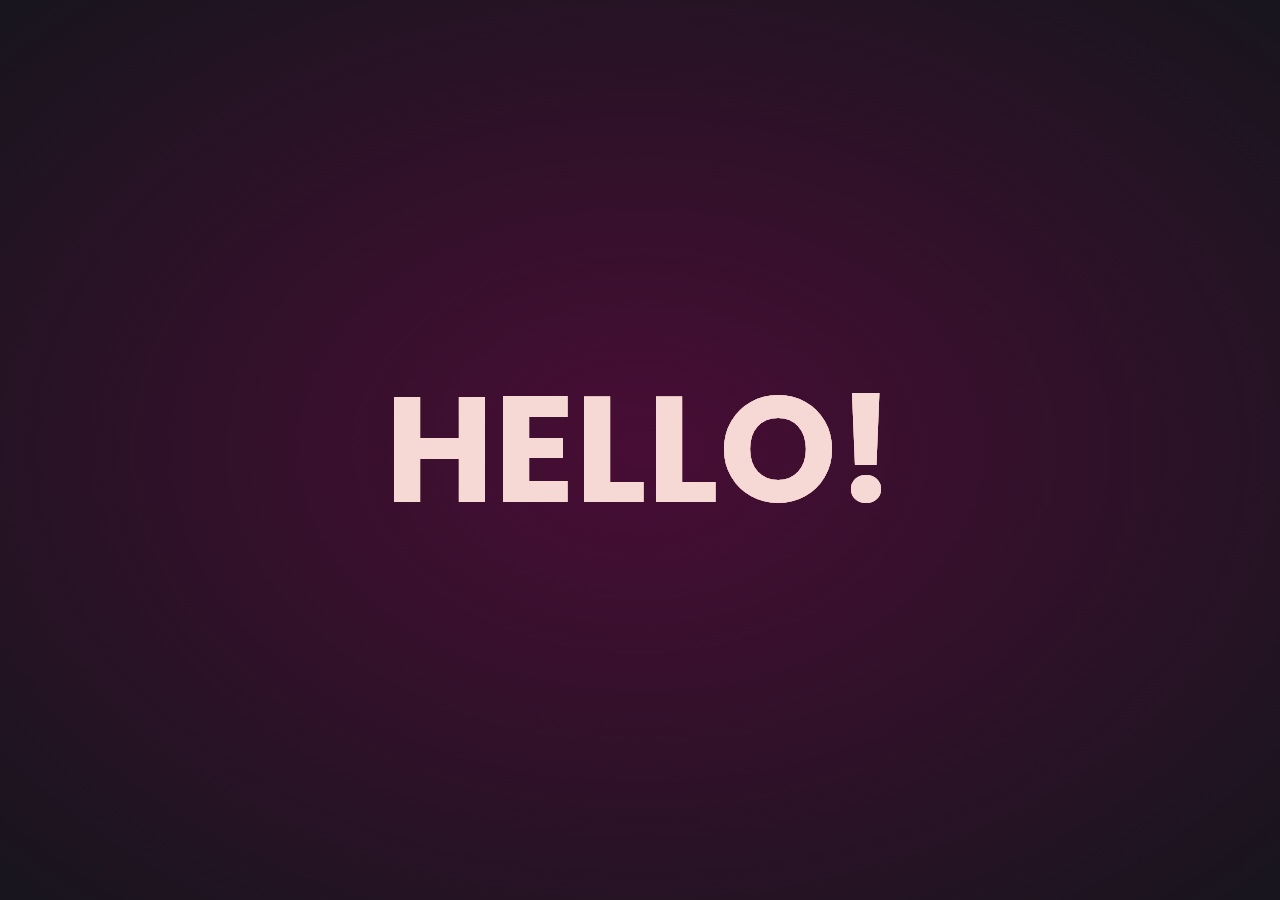
==== Glitch-Effect-text/index.html @ 5c04057e "Glitch Effect" ====
<!DOCTYPE html>
<html lang="en">
<head>
    <meta charset="UTF-8">
    <meta name="viewport" content="width=device-width, initial-scale=1.0">
    <link rel="stylesheet" href="style.css">
    <title>Glitch Effect</title>
</head>
<body>
    <h1 data-text="HELLO!">HELLO!</h1>
</body>
</html>
---- Glitch-Effect-text/style.css ----
@import url("https://fonts.googleapis.com/css2?family=Poppins:ital,wght@0,100;0,200;0,300;0,400;0,500;0,600;0,700;0,800;0,900;1,100;1,200;1,300;1,400;1,500;1,600;1,700;1,800;1,900&display=swap");
* {
  margin: 0;
  padding: 0;
  box-sizing: border-box;
}
body {
  height: 100vh;
  width: 100%;
  background: radial-gradient(#480d35, #17151d);
  display: grid;
  place-items: center;
}
h1 {
  position: relative;
  font-family: "Poppins", sans-serif;
  color: #f6d8d5;
  font-size: 150px;
}
h1:hover {
  text-shadow: 0.05em 0 0 #ec2225, -0.025em -0.05em 0 #313f97,
    0.025em 0.05em 0 #50c878;
    color: rgba(0, 194, 203, 0.2);
}
h1:before,
h1:after {
  content: attr(data-text);
  position: absolute;
  top: 0;
  left: 0;
  opacity: 0.8;
}
h1:hover::before {
  animation: glitch 650ms infinite;
  clip-path: polygon(0 0, 100% 0, 100% 45%, 0 45%);
  transform: translate(-0.025em, -0.0125em);
}
h1:hover::after {
  animation: glitch 375ms infinite;
  clip-path: polygon(0 65%, 100% 20%, 100% 100%, 0 70%);
  transform: translate(0.0125em, 0.025em);
}
@keyframes glitch {
  0% {
    color: rgba(236, 34, 37, 0.2);
    text-shadow: 0.05em 0 0 #ec2225, -0.025em -0.05em 0 #313f97,
      0.025em 0.05em 0 #50c878;
  }
  14% {
    text-shadow: 0.05em 0 0 #ec2225, -0.025em -0.05em 0 #313f97,
      0.025em 0.05em 0 #50c878;
  }
  15% {
    color: #50c878;
    text-shadow: -0.05em -0.025em 0 #ec2225, 0.025em -0.025em 0 #313f97,
      -0.05em -0.05em 0 #50c878;
  }
  49% {
    text-shadow: -0.05em -0.025em 0 #ec2225, 0.025em -0.025em 0 #313f97,
      -0.05em -0.05em 0 #50c878;
  }
  50% {
    text-shadow: 0.025em 0.05em 0 #ec2225, -0.025em 0.05em 0 #313f97,
      0 -0.05em 0 #50c878;
  }
  99% {
    color: #313f97;
    text-shadow: 0.025em 0.05em 0 #ec2225, -0.025em 0.05em 0 #313f97,
      0 -0.05em 0 #50c878;
  }
  100% {
    text-shadow: -0.025em 0 0 #ec2225, -0.025em -0.025em 0 #313f97,
      -0.025em -0.05em 0 #50c878;
  }
}
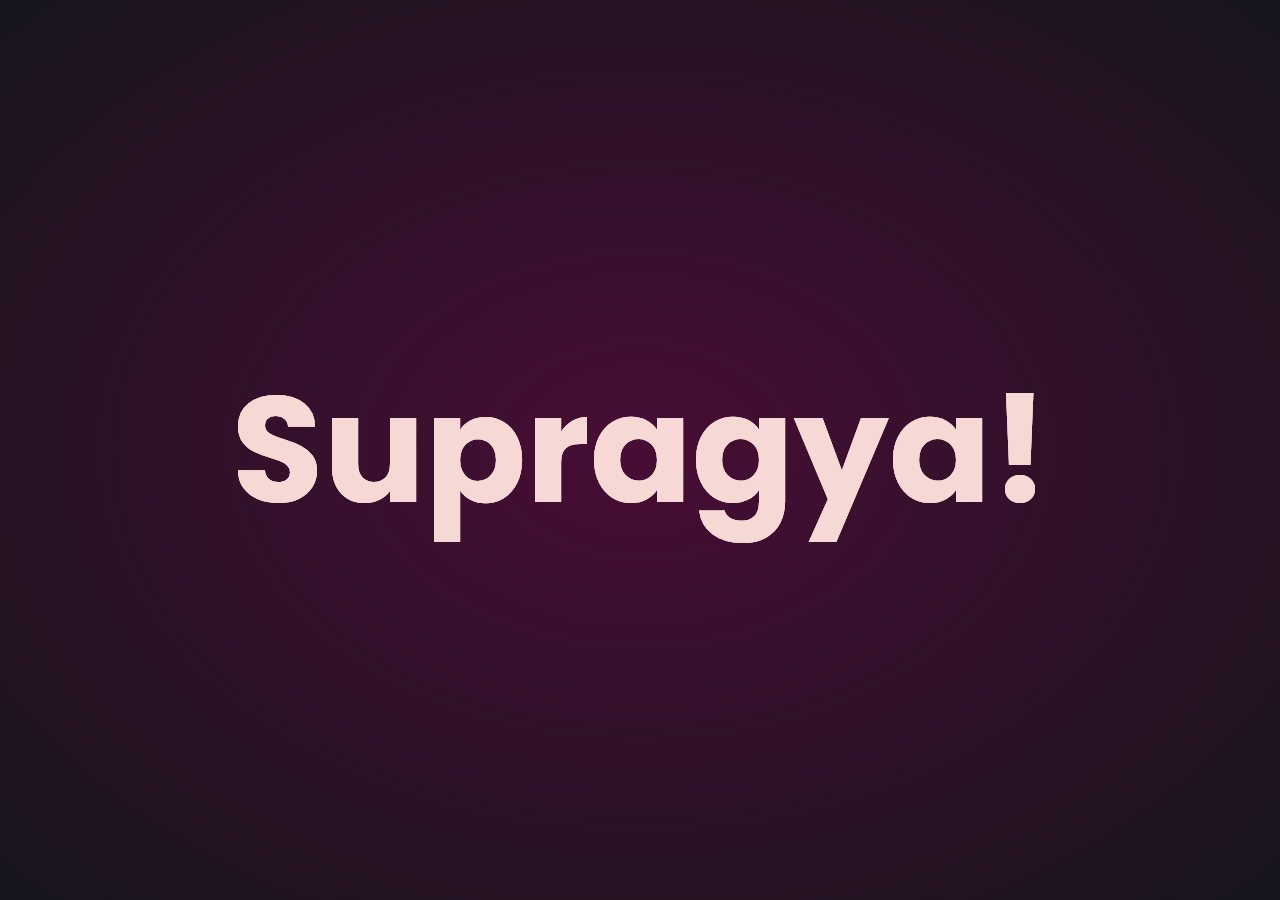
==== commit 3d2e47c4: "Glitch Effect having constant text" ====
--- a/Glitch-Effect-text/index.html
+++ b/Glitch-Effect-text/index.html
@@ -7,6 +7,10 @@
     <title>Glitch Effect</title>
 </head>
 <body>
-    <h1 data-text="HELLO!">HELLO!</h1>
+    <h1 data-text="Supragya!"></h1>
+    <script>
+        const text = document.querySelector('h1').getAttribute('data-text');
+        document.querySelector('h1').textContent = text;
+    </script>
 </body>
 </html>